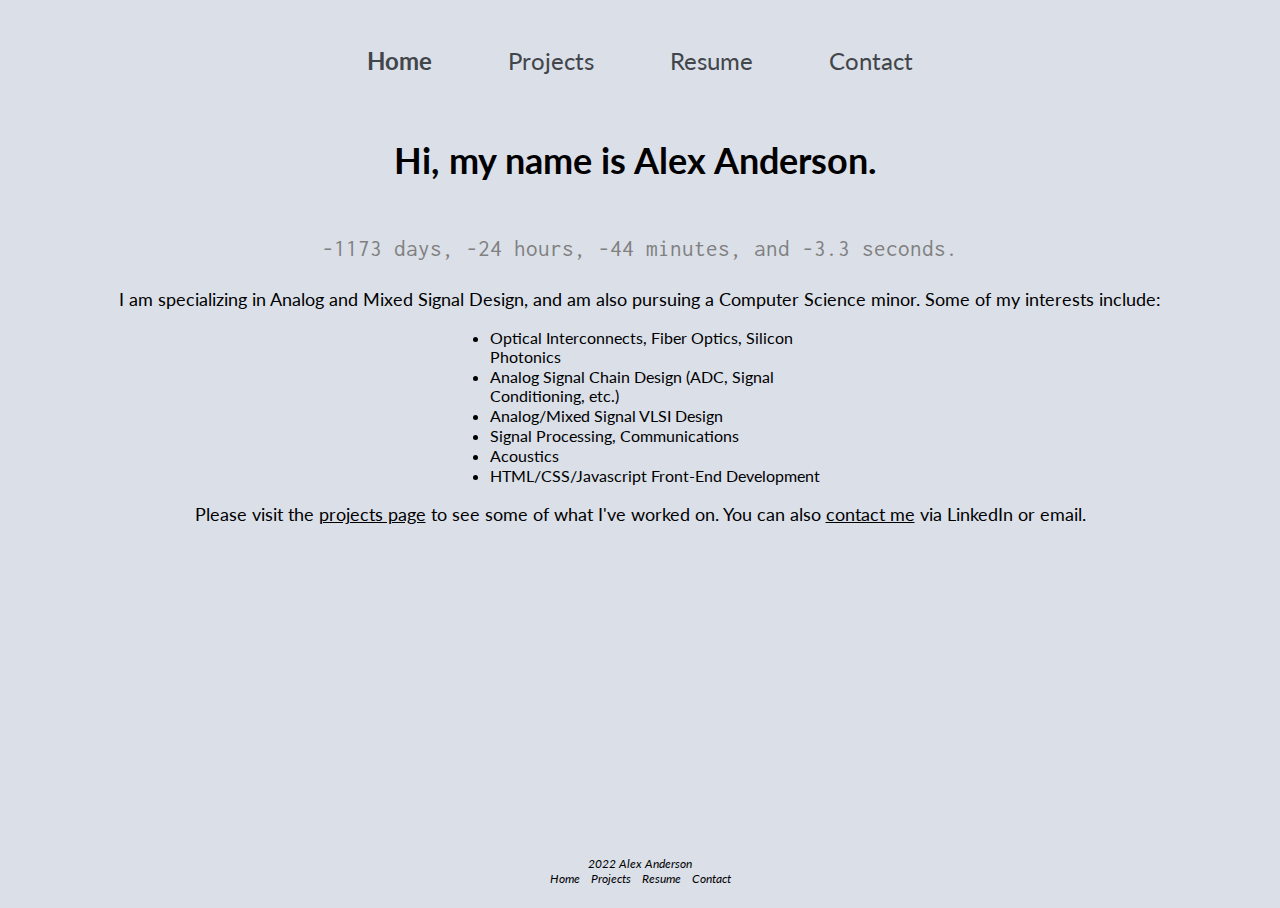
==== index.html @ 5a1f8cd3 "Changed all links" ====
<!DOCTYPE html>
<html>
	<head>
		<link rel='shortcut icon' type='image/ico' href='src/favicon.ico' />
		<link rel="stylesheet" href="style.css">
		<title>Alex Anderson - Home</title>
	</head>
	<div class="fade-in">
	<body>
	<div class="content">
		<div class="header">
		<ul>
			<li><span id="current_link">Home</span></li>
			<li><a class="link_animation" href="projects">Projects</a></li>
			<li><a class="link_animation" href="resume">Resume</a></li>
			<li><a class="link_animation" href="contact">Contact</a></li>
			<br><br>
		</ul>
		</div>
		<div class="title_container">
			<h1 id="title1">Hi, </h1><h1 id="title2">my name is Alex Anderson.</h1>
		</div>
		<h2><div id="classYear"></div></h2>
			<script src="src/scripts/class.js"></script>
		<div id="counter"></div>
		<script src="src/scripts/counter.js"></script>
		<p>I am specializing in Analog and Mixed Signal Design, and am also pursuing a Computer Science minor.  Some of my interests include:</p>
		<ul id="interests">
			<li>Optical Interconnects, Fiber Optics, Silicon Photonics</li>
			<li>Analog Signal Chain Design (ADC, Signal Conditioning, etc.)</li>
			<li>Analog/Mixed Signal VLSI Design</li>
			<li>Signal Processing, Communications</li>
			<li>Acoustics</li>
			<li>HTML/CSS/Javascript Front-End Development</li>
		</ul>
		<p>Please visit the <a id="inline_link" href="projects">projects page</a> to see some of what I've worked on.
			You can also <a id="inline_link" href="contact">contact me</a> via LinkedIn or email.
		</p>
	</div>
		<div class="footer">
			<p>2022 Alex Anderson<br>
				<a href="index">Home</a>
				<a href="projects">Projects</a>
				<a href="resume">Resume</a>
				<a href="contact">Contact</a>
			</p>
		</div>
	</body>
	</div>
</html>
---- style.css ----
@import url('https://fonts.googleapis.com/css2?family=Inconsolata&family=Lato&display=swap');

html {
	height: 100%;
	box-sizing: border-box;
}

*,
*:before,
*:after {
    box-sizing: inherit;
}

body {
	background-color: #dadfe8;
	font-family: "Lato", sans-serif;
	position: relative;
	min-height: 100%;
	padding-bottom: 6rem;
}

/* Fade in animation */
@keyframes fadeIn {
	0% {
		opacity: 0;
	} 100% {
		opacity: 1;
	}
}

.fade-in {
	animation: fadeIn ease 1s;
}

/* Misc */
h1 {
	color: black;
	font-size: 36px;
	text-align: center;
}

h2 {
	color: black;
	text-align: center;
	font-weight: normal;
}

#inline_link {
	text-decoration: underline;
	color: black;
}

#inline_link:hover {
	font-style: italic;
}

#counter {
	font-family: "Inconsolata", monospace;
	color: gray;
	font-size: 23px;
	text-align: center;
	padding: 10px;
}

#interests {
	margin: 0 auto;
	width: 30%;
}

p {
	color: black;
	font-size: 18px;
	text-align: center;
}

/* Title animation */

.title_container h1 {
	white-space: nowrap;
	display: inline-block;
	padding-right: 10px;
	padding-bottom: 0px;
	padding-top: 0px;
}

.title_container {
	text-align: center;
}

@keyframes titleFade2 {
	0% {
		opacity: 0;
	} 50% {
		opacity: 0;
	} 100% {
		opacity: 1;
	}
}

#title1 {
	animation: fadeIn linear 2s;
}
#title2 {
	animation: titleFade2 linear 2s;
}

/* Footer Stuff */
.content {
	flex: 1 1 auto;
}

.footer {
	position: absolute;
	bottom: 0;
	text-align: center;
	width: 100%;
	margin-bottom: 10px;
}

.footer p {
	font-size: 12px;
	font-style: italic;
}

.footer a {
	text-decoration: none;
	font-size: 12px;
	font-style: italic;
	color: black;
	padding: 4px;
}

.footer a:hover {
	text-decoration: underline;
}

/* Header Stuff */
.header ul {
	list-style-type: none;
	padding: 0;
	display: table;
	margin: 0 auto;
}

.header li {
	display: inline;
	float: left;
}

#current_link {
	display: block;
	color: #42454a;
	padding: 38px;
	font-size: 24px;
	text-decoration: none;
	font-weight: bold;
	text-align: center;
}

.header a {
	display: block;
	color: #42454a;
	padding: 38px;
	font-size: 24px;
	text-decoration: none;
	text-align: center;
	padding-bottom: 5px;
}

/* Animation for header links */

.header a.link_animation {
	position: relative;
}

.header a.link_animation::before {
	content: "";
	position: absolute;
	width: 100%;
	height: 2px;
	bottom: 0;
	left: 0;
	background-color: #42454a;
	visibility: hidden;
	transform: scaleX(0);
	transition: all 0.3s ease-in-out;
}

.header a.link_animation:hover::before {
	visibility: visible;
	transform: scaleX(0.6);
}

/* Resume formatting */
.resume_format {
	margin-left: 300px;
	margin-right: 300px;
	padding: 10px;
}

.resume_format h1 {
	color: black;
	font-size: 36px;
	text-align: left;
	margin-bottom: 5px;
}

.resume_format h2 {
	color: rgb(74,74,74);
	font-size: 22px;
	text-align: left;
	font-weight: bold;
	margin-bottom: 7px;
}

.resume_format h3 {
	color: black;
	font-size: 18px;
	font-weight: bold;
	text-align: left;
	margin-top: 0px;
	margin-bottom: 7px;
}

.resume_format p {
	color: rgb(74,74,74);
	font-size: 16px;
	text-align: left;
	margin-top: 5px;
}

.resume_format ul {
	margin-top: 0px;
	margin-bottom: 20px;
}

.resume_format ul,li,ul {
	margin-bottom: 1px;
}

.resume_format li {
	color: rgb(74,74,74);
	font-size: 16px;
	padding: 1px;
}

.resume_format a {
	font-style: normal;
	color: rgb(74,74,74);
	text-decoration: none;
}

#italic_p {
	font-style: italic;
}

.rl_heading h3{
	white-space: nowrap;
	display: inline-block;
	margin-top: 0px;
	margin-bottom: 0px;
	margin-block-end: 0px;
}

/* Contact formatting */
.buttons {
	width: 100%;
	text-align: center;
	margin-top: 30px;
	margin-bottom: 50px;
}

.buttons a {
	white-space: nowrap;
	text-align: center;
	display: inline-block;
	padding-left: 50px;
	transition: transform 0.5s ease-in-out;
}

.buttons a:hover {
	transform: translateY(-15px);
}

/* Project page formatting */
.project_body {
	text-align: center;
}

.project_body p {
	text-align: left;
	display: block;
	margin-left: 200px;
	margin-right: 200px;
}

.project_body img {
	margin-top: 20px;
}

.project_body figcaption {
	font-style: italic;
	margin-top: 10px;
	color: rgb(74, 74, 74);
}

.project_body a {
	display: inline;
	padding: 0;
	font-size: 18px;
	font-weight: normal;
}

#return_link {
	font-size: 24px;
	font-weight: bold;
	color: black;
	text-decoration: underline;
}

.project_entry a {
	padding-top: 0;
	padding-bottom: 10px;
	margin-left: 200px;
	margin-right: 200px;
}

.project_entry h2 {
	font-weight: bold;
	margin-top: 10px;
}

.project_entry hr {
	width: 65%;
}
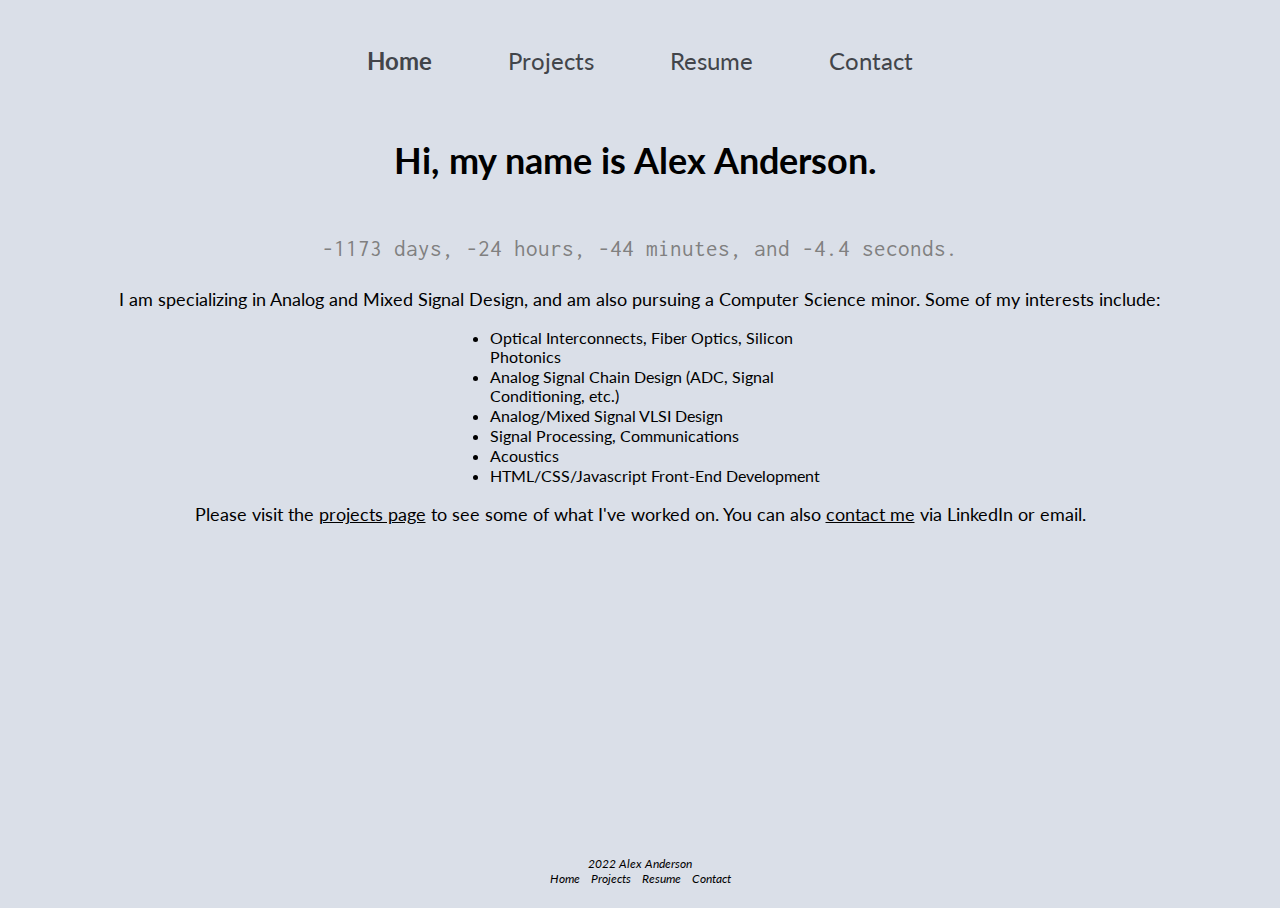
==== commit 0061b1f6: "Added meta properties for linkedin" ====
--- a/index.html
+++ b/index.html
@@ -1,6 +1,10 @@
 <!DOCTYPE html>
 <html>
 	<head>
+		<meta property='og:title' content='Alex Anderson'/>
+		<meta property='og:image' content='src/og_image.png'/>
+		<meta property='og:description' content=''/>
+		<meta property='og:url' content='aanderson60.github.io'/>
 		<link rel='shortcut icon' type='image/ico' href='src/favicon.ico' />
 		<link rel="stylesheet" href="style.css">
 		<title>Alex Anderson - Home</title>
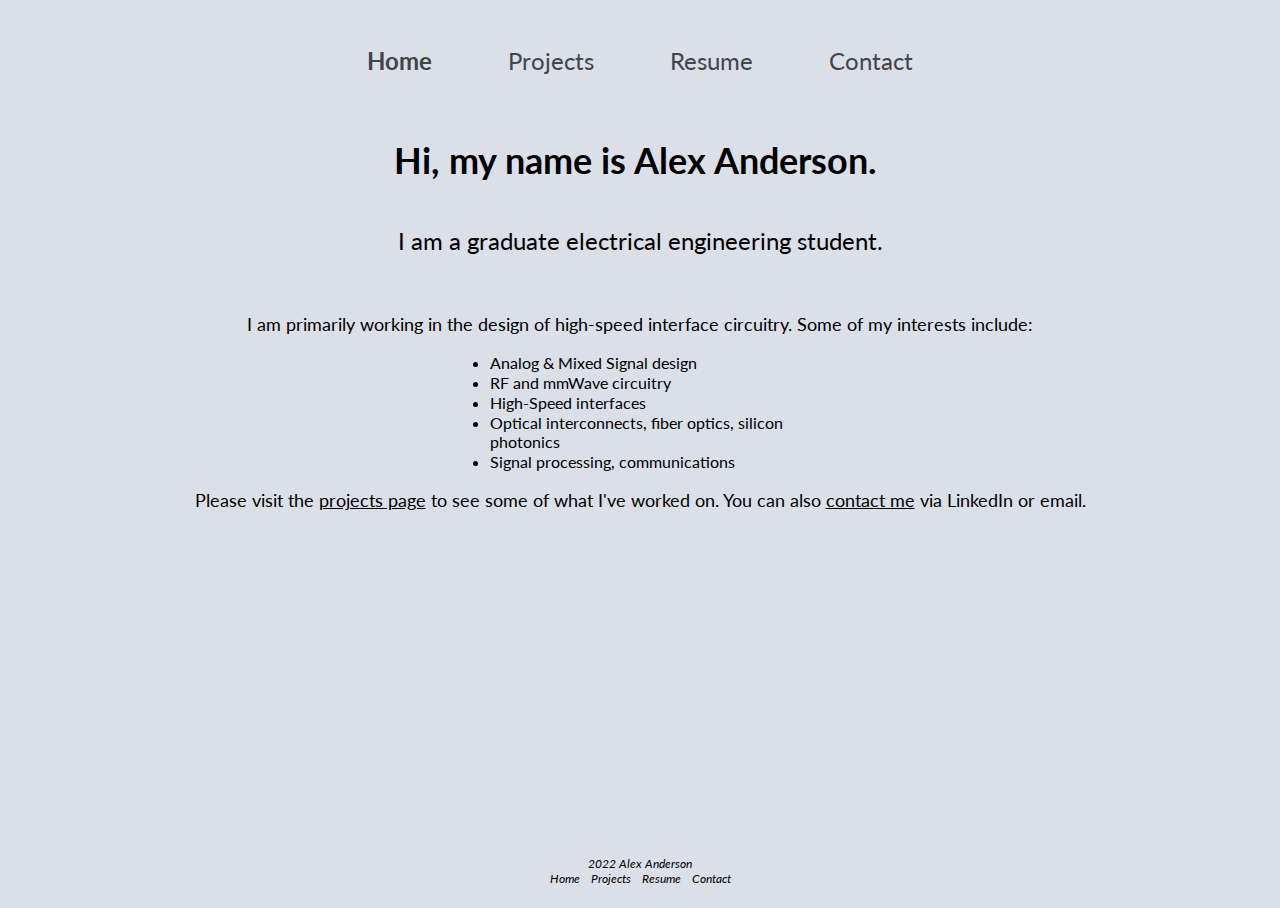
==== commit 90ba3f1a: "modifications" ====
--- a/index.html
+++ b/index.html
@@ -28,14 +28,13 @@
 			<script src="src/scripts/class.js"></script>
 		<div id="counter"></div>
 		<script src="src/scripts/counter.js"></script>
-		<p>I am specializing in Analog and Mixed Signal Design, and am also pursuing a Computer Science minor.  Some of my interests include:</p>
+		<p>I am primarily working in the design of high-speed interface circuitry. Some of my interests include:</p>
 		<ul id="interests">
-			<li>Optical Interconnects, Fiber Optics, Silicon Photonics</li>
-			<li>Analog Signal Chain Design (ADC, Signal Conditioning, etc.)</li>
-			<li>Analog/Mixed Signal VLSI Design</li>
-			<li>Signal Processing, Communications</li>
-			<li>Acoustics</li>
-			<li>HTML/CSS/Javascript Front-End Development</li>
+			<li>Analog & Mixed Signal design</li>
+			<li>RF and mmWave circuitry</li>
+			<li>High-Speed interfaces</li>
+			<li>Optical interconnects, fiber optics, silicon photonics</li>
+			<li>Signal processing, communications</li>
 		</ul>
 		<p>Please visit the <a id="inline_link" href="projects">projects page</a> to see some of what I've worked on.
 			You can also <a id="inline_link" href="contact">contact me</a> via LinkedIn or email.
--- a/style.css
+++ b/style.css
@@ -25,6 +25,14 @@
 		opacity: 0;
 	} 100% {
 		opacity: 1;
+	}
+}
+
+@keyframes fadeOut {
+	0% {
+		opacity: 1;
+	} 100% {
+		opacity: 0;
 	}
 }
 
@@ -196,11 +204,12 @@
 	margin-left: 300px;
 	margin-right: 300px;
 	padding: 10px;
+	text-align: center;
 }
 
 .resume_format h1 {
 	color: black;
-	font-size: 36px;
+	font-size: 30px;
 	text-align: left;
 	margin-bottom: 5px;
 }
@@ -226,7 +235,8 @@
 	color: rgb(74,74,74);
 	font-size: 16px;
 	text-align: left;
-	margin-top: 5px;
+	margin-top: 10px;
+    margin-bottom: 0px;
 }
 
 .resume_format ul {
@@ -247,7 +257,14 @@
 .resume_format a {
 	font-style: normal;
 	color: rgb(74,74,74);
-	text-decoration: none;
+	text-decoration: underline;
+}
+
+.resume_format hr {
+    color:rgb(74, 74, 74);
+    border-style: solid;
+    margin: 0;
+    margin-bottom: 10px;
 }
 
 #italic_p {
@@ -260,6 +277,8 @@
 	margin-top: 0px;
 	margin-bottom: 0px;
 	margin-block-end: 0px;
+    margin: 0px;
+    font-weight: normal;
 }
 
 /* Contact formatting */
@@ -282,16 +301,26 @@
 	transform: translateY(-15px);
 }
 
+.buttons img {
+	vertical-align: middle;
+}
+
 /* Project page formatting */
 .project_body {
 	text-align: center;
 }
 
-.project_body p {
+.project_body p,h3 {
 	text-align: left;
 	display: block;
 	margin-left: 200px;
 	margin-right: 200px;
+}
+
+.project_body h2 {
+	font-weight: bold;
+	text-align: center;
+	padding-top: 15px;
 }
 
 .project_body img {
@@ -309,6 +338,16 @@
 	padding: 0;
 	font-size: 18px;
 	font-weight: normal;
+	font-style: normal;
+	text-decoration: underline;
+	color: black;
+}
+
+#proj_master_list {
+	display: block;
+	text-align: left;
+	margin-left: 200px;
+	margin-right: 200px;
 }
 
 #return_link {
@@ -316,20 +355,93 @@
 	font-weight: bold;
 	color: black;
 	text-decoration: underline;
-}
-
-.project_entry a {
-	padding-top: 0;
-	padding-bottom: 10px;
-	margin-left: 200px;
-	margin-right: 200px;
-}
-
-.project_entry h2 {
-	font-weight: bold;
-	margin-top: 10px;
-}
-
-.project_entry hr {
-	width: 65%;
-}+	text-align: center;
+}
+
+/* Project page entries */
+
+#project_entry_link {
+	width: 500px;
+	height: 269px;
+	padding: 0;
+	margin: 10px;
+}
+
+.project_entry_i_wrapper {
+	width: 500px;
+	height: 269px;
+	overflow: hidden;
+	position: relative;
+}
+
+.project_entry_i {
+	filter: none;
+	background-size: cover;
+	width: 500px;
+	height: 269px;
+	transition: 0.4s ease-in;
+}
+
+.project_entry_i_wrapper:hover .project_entry_i {
+	filter: blur(2px) opacity(30%);
+	transition: 0.4s ease-in;
+}
+
+.project_entry_i_wrapper {
+	position: relative;
+	width: 500px;
+	height: 269px;
+	border: 1px solid black;
+	border-radius: 25px;
+	top: 50%;
+	left: 50%;
+	transform: translate(-50%, -50%);
+	margin-bottom: 20px;
+}
+
+.project_entry_i_wrapper > h2 {
+	display: none;
+}
+
+.project_entry_i_wrapper > p {
+	display: none;
+}
+
+.project_entry_i_wrapper:hover > h2 {
+	position: absolute;
+    top: 0;
+    display: block;
+	animation: fadeIn 0.4s ease-in;
+    color: black;
+	font-weight: bold;
+    z-index: 0;
+    width: 100%;
+    height: 100%;
+    text-align: center;
+    transition: 0.3s ease-in;
+    margin:0;
+	font-size: 30px;
+	padding: 10px;
+	padding-top: 40px;
+}
+
+.project_entry_i_wrapper:hover > p {
+	position: absolute;
+    top: 0;
+    display: block;
+	animation: fadeIn 0.4s ease-in;
+    color: black;
+    z-index: 0;
+    width: 100%;
+    height: 100%;
+    text-align: center;
+    transition: 0.3s ease-in;
+    margin:0;
+	padding: 10px;
+	padding-top: 130px;
+}
+
+.projects_wrapper {
+	position: relative;
+	margin-top: 130px;
+}
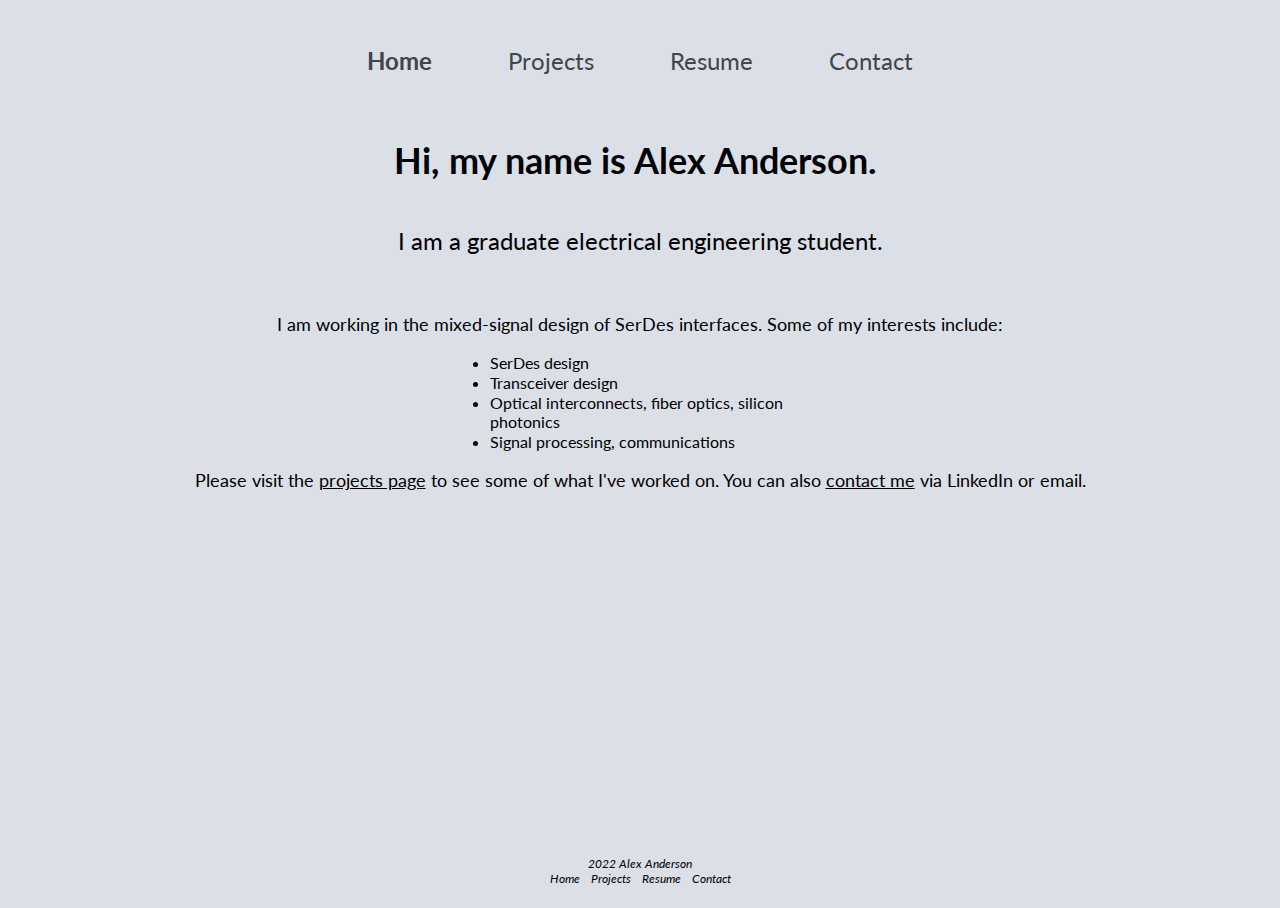
==== commit 23dd6a65: "cover page update" ====
--- a/index.html
+++ b/index.html
@@ -28,11 +28,10 @@
 			<script src="src/scripts/class.js"></script>
 		<div id="counter"></div>
 		<script src="src/scripts/counter.js"></script>
-		<p>I am primarily working in the design of high-speed interface circuitry. Some of my interests include:</p>
+		<p>I am working in the mixed-signal design of SerDes interfaces. Some of my interests include:</p>
 		<ul id="interests">
-			<li>Analog & Mixed Signal design</li>
-			<li>RF and mmWave circuitry</li>
-			<li>High-Speed interfaces</li>
+            <li>SerDes design</li>
+			<li>Transceiver design</li>
 			<li>Optical interconnects, fiber optics, silicon photonics</li>
 			<li>Signal processing, communications</li>
 		</ul>
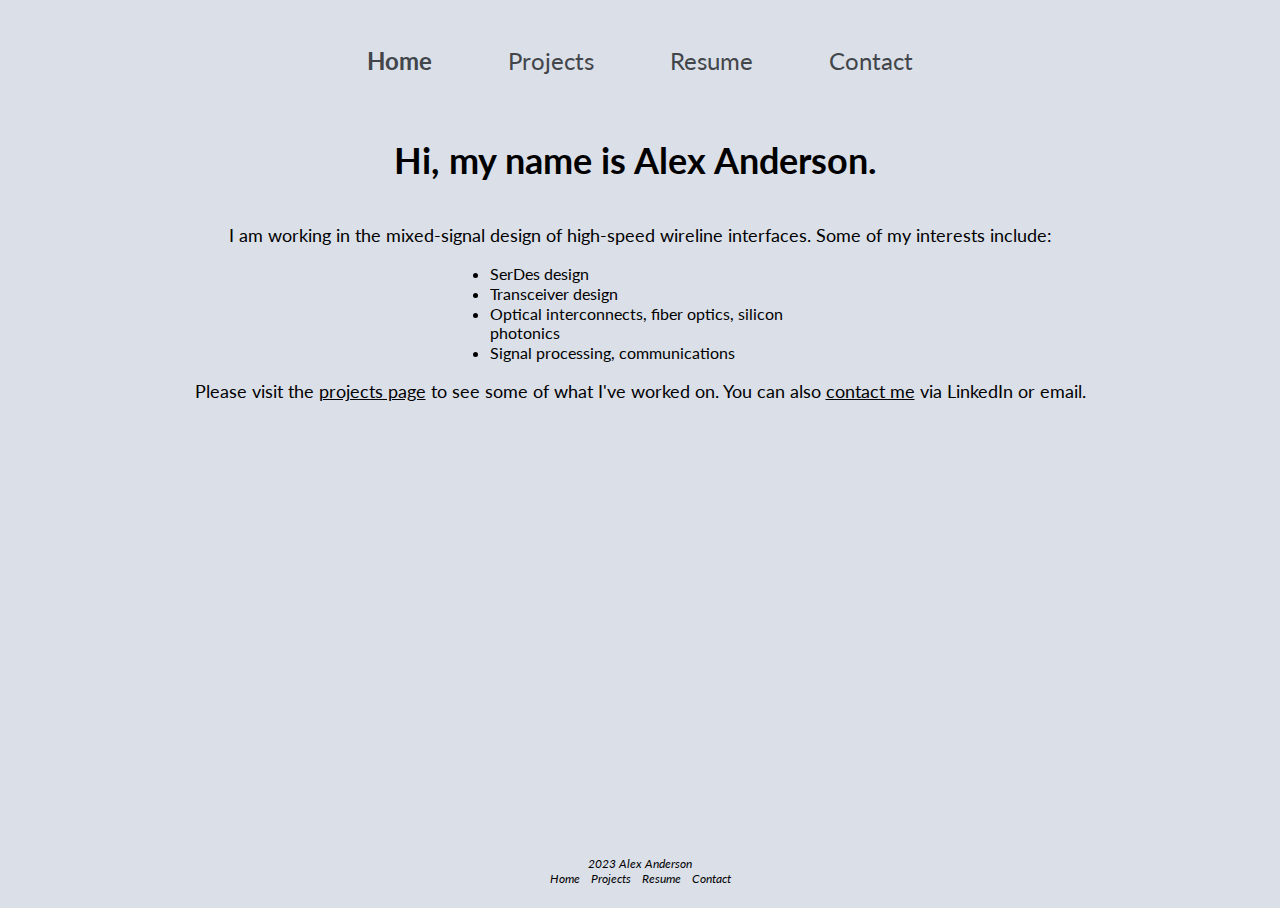
==== commit e3e96b2a: "add thesis link" ====
--- a/index.html
+++ b/index.html
@@ -24,11 +24,7 @@
 		<div class="title_container">
 			<h1 id="title1">Hi, </h1><h1 id="title2">my name is Alex Anderson.</h1>
 		</div>
-		<h2><div id="classYear"></div></h2>
-			<script src="src/scripts/class.js"></script>
-		<div id="counter"></div>
-		<script src="src/scripts/counter.js"></script>
-		<p>I am working in the mixed-signal design of SerDes interfaces. Some of my interests include:</p>
+		<p>I am working in the mixed-signal design of high-speed wireline interfaces. Some of my interests include:</p>
 		<ul id="interests">
             <li>SerDes design</li>
 			<li>Transceiver design</li>
@@ -40,7 +36,7 @@
 		</p>
 	</div>
 		<div class="footer">
-			<p>2022 Alex Anderson<br>
+			<p>2023 Alex Anderson<br>
 				<a href="index">Home</a>
 				<a href="projects">Projects</a>
 				<a href="resume">Resume</a>
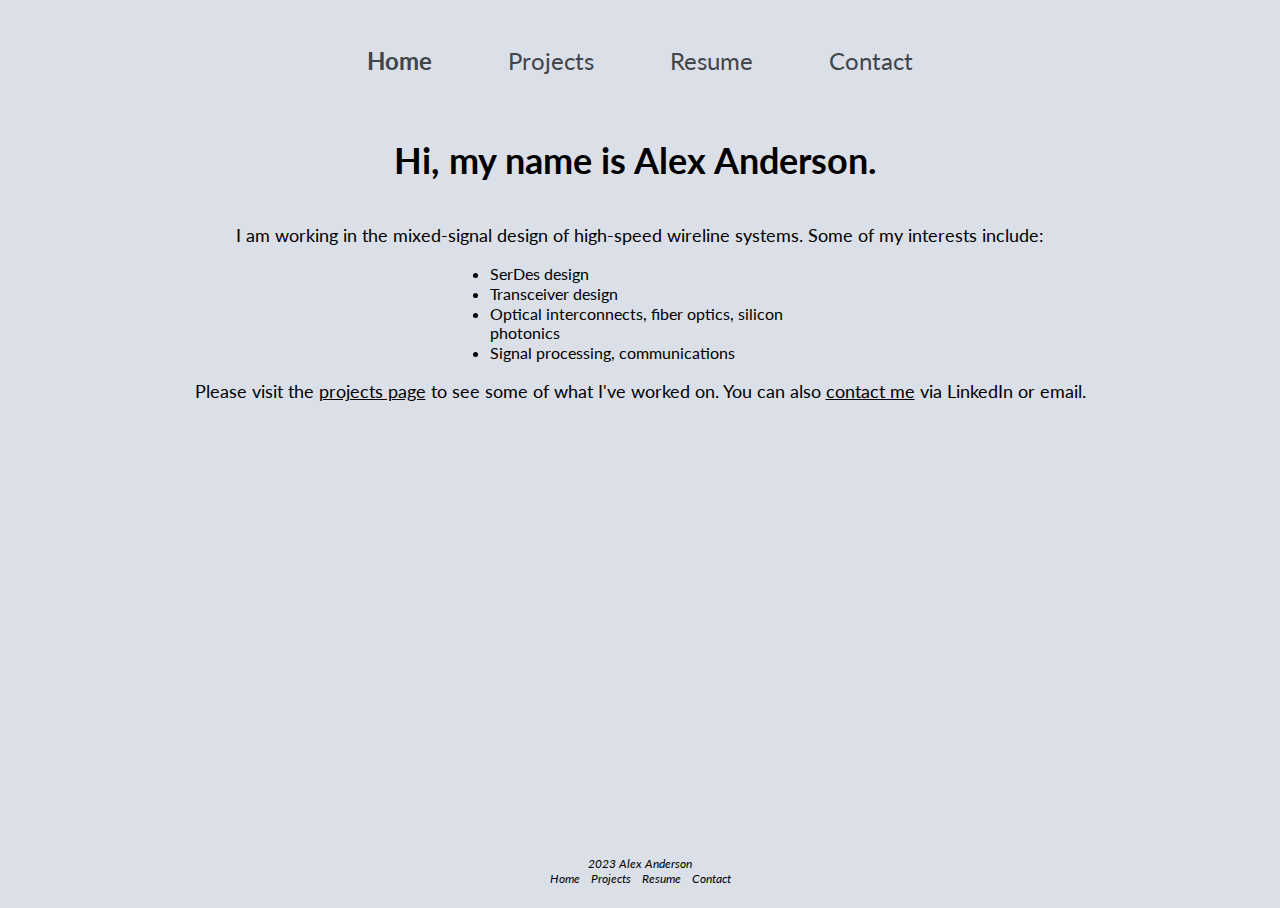
==== commit 0903002c: "resume updates" ====
--- a/index.html
+++ b/index.html
@@ -24,7 +24,7 @@
 		<div class="title_container">
 			<h1 id="title1">Hi, </h1><h1 id="title2">my name is Alex Anderson.</h1>
 		</div>
-		<p>I am working in the mixed-signal design of high-speed wireline interfaces. Some of my interests include:</p>
+		<p>I am working in the mixed-signal design of high-speed wireline systems. Some of my interests include:</p>
 		<ul id="interests">
             <li>SerDes design</li>
 			<li>Transceiver design</li>
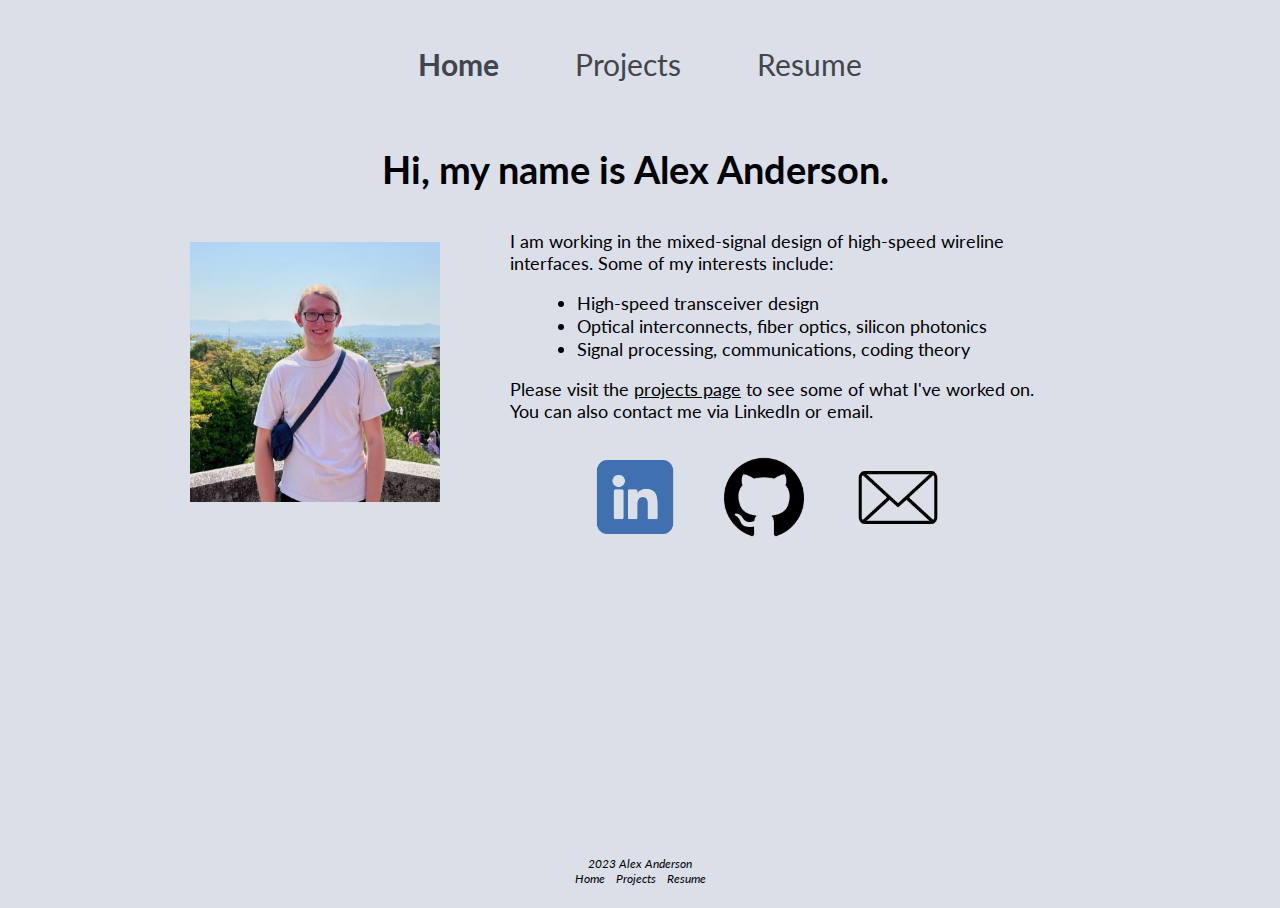
==== commit 0f981e10: "website overhaul, add proj" ====
--- a/index.html
+++ b/index.html
@@ -17,30 +17,40 @@
 			<li><span id="current_link">Home</span></li>
 			<li><a class="link_animation" href="projects">Projects</a></li>
 			<li><a class="link_animation" href="resume">Resume</a></li>
-			<li><a class="link_animation" href="contact">Contact</a></li>
 			<br><br>
 		</ul>
 		</div>
-		<div class="title_container">
-			<h1 id="title1">Hi, </h1><h1 id="title2">my name is Alex Anderson.</h1>
-		</div>
-		<p>I am working in the mixed-signal design of high-speed wireline systems. Some of my interests include:</p>
-		<ul id="interests">
-            <li>SerDes design</li>
-			<li>Transceiver design</li>
-			<li>Optical interconnects, fiber optics, silicon photonics</li>
-			<li>Signal processing, communications</li>
-		</ul>
-		<p>Please visit the <a id="inline_link" href="projects">projects page</a> to see some of what I've worked on.
-			You can also <a id="inline_link" href="contact">contact me</a> via LinkedIn or email.
-		</p>
+        <div class="main_content">
+			<div class="title_container">
+				<h1>Hi, my name is Alex Anderson.</h1>
+			</div>
+            <div class="image_container">
+                <img src="src/headshot3.png">
+            </div>
+            <div class="text_content">
+                <p>I am working in the mixed-signal design of high-speed wireline interfaces. Some of my interests include:</p>
+                <ul id="interests">
+                    <li>High-speed transceiver design</li>
+                    <li>Optical interconnects, fiber optics, silicon photonics</li>
+                    <li>Signal processing, communications, coding theory</li>
+                </ul>
+                <p>Please visit the <a id="inline_link" href="projects">projects page</a> to see some of what I've worked on.
+                    You can also contact me via LinkedIn or email.
+                </p>
+				<div class="buttons">
+					<a href="https://www.linkedin.com/in/aanderson60/"><img src="src/linkedin.png" alt="LinkedIn" width="90px" height="90px"></a>
+					<a href="https://github.com/aanderson60"><img src="src/github.png" alt="Github" width="80px" height="80px"></a>
+					<a href="mailto:alexd43anderson@gmail.com"><img src="src/mail.png" alt="Email" width="100px" height="65px"></a>
+				</div>
+			</div>
+        </div>
+    </div>
 	</div>
 		<div class="footer">
 			<p>2023 Alex Anderson<br>
 				<a href="index">Home</a>
 				<a href="projects">Projects</a>
 				<a href="resume">Resume</a>
-				<a href="contact">Contact</a>
 			</p>
 		</div>
 	</body>
--- a/style.css
+++ b/style.css
@@ -72,7 +72,8 @@
 
 #interests {
 	margin: 0 auto;
-	width: 30%;
+	width: 90%;
+	font-size: 18px;
 }
 
 p {
@@ -159,7 +160,7 @@
 	display: block;
 	color: #42454a;
 	padding: 38px;
-	font-size: 24px;
+	font-size: 30px;
 	text-decoration: none;
 	font-weight: bold;
 	text-align: center;
@@ -169,7 +170,7 @@
 	display: block;
 	color: #42454a;
 	padding: 38px;
-	font-size: 24px;
+	font-size: 30px;
 	text-decoration: none;
 	text-align: center;
 	padding-bottom: 5px;
@@ -284,16 +285,18 @@
 /* Contact formatting */
 .buttons {
 	width: 100%;
-	text-align: center;
+	text-align: left;
 	margin-top: 30px;
 	margin-bottom: 50px;
+	margin-left: 60px;
 }
 
 .buttons a {
 	white-space: nowrap;
 	text-align: center;
 	display: inline-block;
-	padding-left: 50px;
+	margin-left: 20px;
+	margin-right:20px;
 	transition: transform 0.5s ease-in-out;
 }
 
@@ -445,3 +448,39 @@
 	position: relative;
 	margin-top: 130px;
 }
+
+.image_container {
+    width: 30%;
+    float: left;
+	margin-top: 30px;
+}
+
+.image_container img {
+    max-width: 250px;
+    width: 100%;
+    border-radius: 0%;
+    display: block;
+    margin: 0 auto;
+	margin-right: 20px;
+}
+
+.text_content {
+    width: 60%; 
+    float: left;
+	text-align: left;
+	margin-left: 50px;
+}
+
+.main_content {
+    max-width: 900px;
+    margin: 0 auto;
+}
+
+.main_content p {
+	text-align: left;
+}
+
+.title_container h1 {
+	font-size: 38px;
+	margin-bottom: 20px;
+}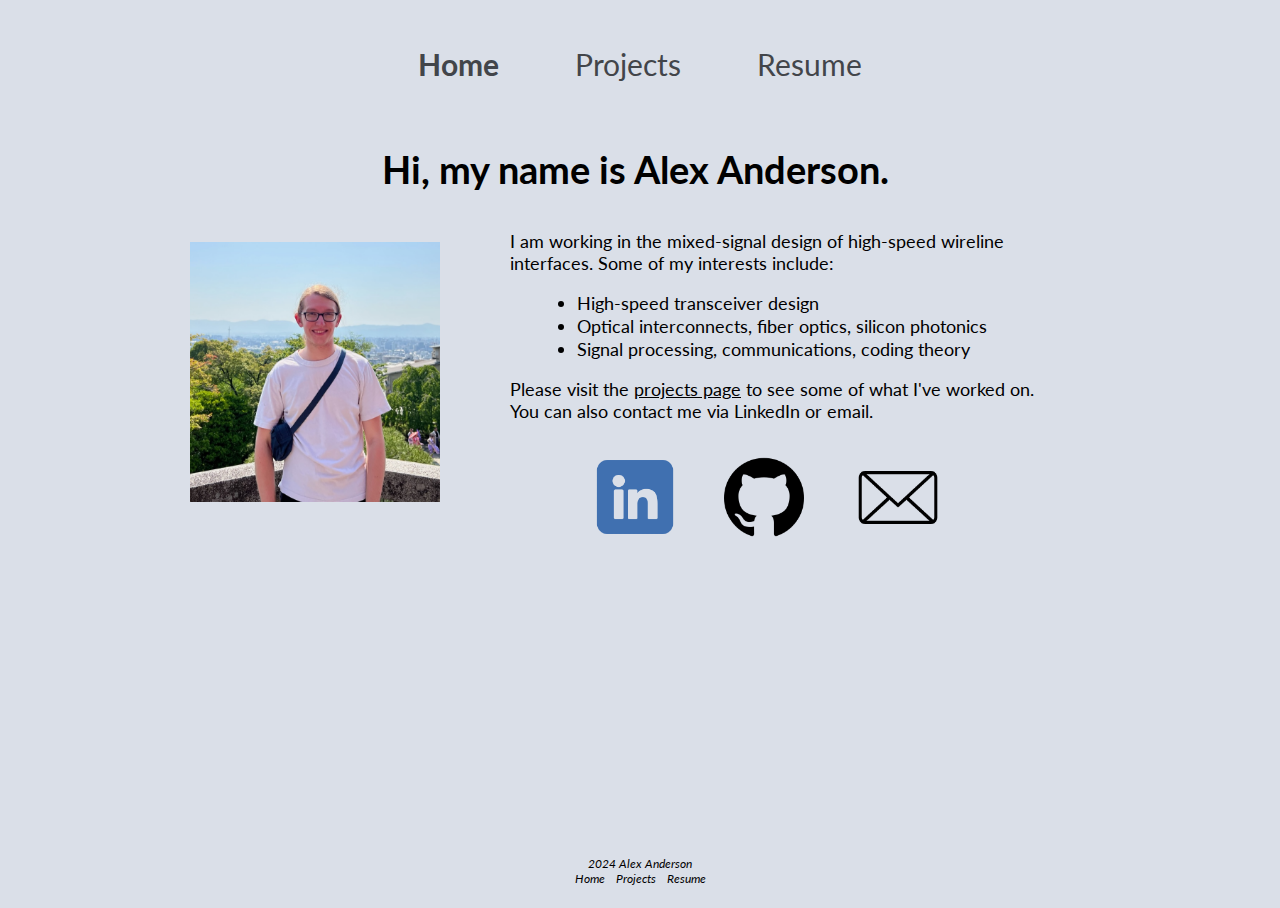
==== commit 5bbdbee2: "resume updates" ====
--- a/index.html
+++ b/index.html
@@ -47,7 +47,7 @@
     </div>
 	</div>
 		<div class="footer">
-			<p>2023 Alex Anderson<br>
+			<p>2024 Alex Anderson<br>
 				<a href="index">Home</a>
 				<a href="projects">Projects</a>
 				<a href="resume">Resume</a>
